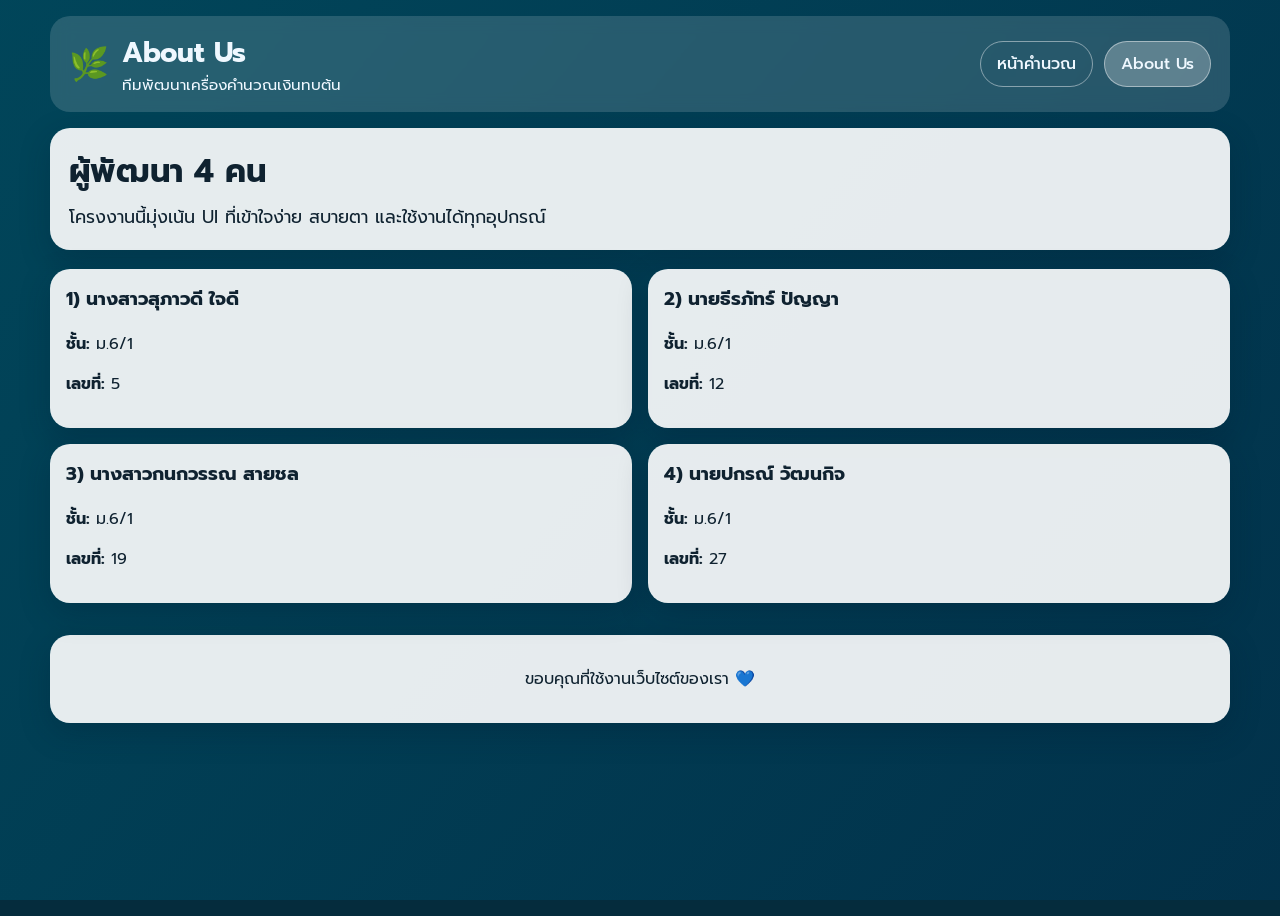
==== about.html @ 64e2b0ab "Create responsive compound interest web app with about page" ====
<!doctype html>
<html lang="th">
  <head>
    <meta charset="UTF-8" />
    <meta name="viewport" content="width=device-width, initial-scale=1.0" />
    <title>About Us | Compound Wealth Planner</title>
    <link rel="preconnect" href="https://fonts.googleapis.com" />
    <link rel="preconnect" href="https://fonts.gstatic.com" crossorigin />
    <link
      href="https://fonts.googleapis.com/css2?family=Prompt:wght@300;400;500;600;700&display=swap"
      rel="stylesheet"
    />
    <link rel="stylesheet" href="styles.css" />
  </head>
  <body>
    <div class="page-bg about-bg" aria-hidden="true"></div>
    <header class="topbar" role="banner">
      <div class="brand">
        <span class="brand-mark">🌿</span>
        <div>
          <h1>About Us</h1>
          <p>ทีมพัฒนาเครื่องคำนวณเงินทบต้น</p>
        </div>
      </div>
      <nav aria-label="Main navigation">
        <a href="index.html">หน้าคำนวณ</a>
        <a href="about.html" aria-current="page">About Us</a>
      </nav>
    </header>

    <main class="container">
      <section class="hero" aria-labelledby="about-title">
        <h2 id="about-title">ผู้พัฒนา 4 คน</h2>
        <p>โครงงานนี้มุ่งเน้น UI ที่เข้าใจง่าย สบายตา และใช้งานได้ทุกอุปกรณ์</p>
      </section>

      <section class="team-grid" aria-label="ข้อมูลผู้พัฒนา">
        <article class="member-card">
          <h3>1) นางสาวสุภาวดี ใจดี</h3>
          <p><strong>ชั้น:</strong> ม.6/1</p>
          <p><strong>เลขที่:</strong> 5</p>
        </article>
        <article class="member-card">
          <h3>2) นายธีรภัทร์ ปัญญา</h3>
          <p><strong>ชั้น:</strong> ม.6/1</p>
          <p><strong>เลขที่:</strong> 12</p>
        </article>
        <article class="member-card">
          <h3>3) นางสาวกนกวรรณ สายชล</h3>
          <p><strong>ชั้น:</strong> ม.6/1</p>
          <p><strong>เลขที่:</strong> 19</p>
        </article>
        <article class="member-card">
          <h3>4) นายปกรณ์ วัฒนกิจ</h3>
          <p><strong>ชั้น:</strong> ม.6/1</p>
          <p><strong>เลขที่:</strong> 27</p>
        </article>
      </section>
    </main>

    <footer>
      <p>ขอบคุณที่ใช้งานเว็บไซต์ของเรา 💙</p>
    </footer>
  </body>
</html>
---- styles.css ----
:root {
  --bg-overlay: linear-gradient(130deg, rgba(1, 75, 96, 0.82), rgba(2, 51, 78, 0.82));
  --card-bg: rgba(255, 255, 255, 0.9);
  --text-main: #0f2230;
  --text-light: #eff8ff;
  --primary: #1f8ef1;
  --primary-dark: #0f6ec2;
  --secondary: #f1f5f9;
  --success: #0f766e;
  --shadow: 0 10px 30px rgba(2, 27, 47, 0.25);
}

* {
  box-sizing: border-box;
}

body {
  margin: 0;
  min-height: 100vh;
  font-family: "Prompt", system-ui, sans-serif;
  color: var(--text-main);
  background: #052c3d;
  position: relative;
}

.page-bg {
  position: fixed;
  inset: 0;
  background-image: var(--bg-overlay),
    url("https://images.unsplash.com/photo-1559526324-593bc073d938?auto=format&fit=crop&w=1600&q=80");
  background-size: cover;
  background-position: center;
  z-index: -2;
}

.about-bg {
  background-image: var(--bg-overlay),
    url("https://images.unsplash.com/photo-1520607162513-77705c0f0d4a?auto=format&fit=crop&w=1600&q=80");
}

.topbar {
  max-width: 1180px;
  margin: 1rem auto;
  background: rgba(255, 255, 255, 0.15);
  backdrop-filter: blur(8px);
  border-radius: 20px;
  padding: 1rem 1.2rem;
  display: flex;
  gap: 1rem;
  justify-content: space-between;
  align-items: center;
  color: var(--text-light);
}

.brand {
  display: flex;
  align-items: center;
  gap: 0.8rem;
}

.brand-mark {
  font-size: 2rem;
}

.topbar h1 {
  margin: 0;
  font-size: clamp(1.2rem, 3vw, 1.7rem);
}

.topbar p {
  margin: 0;
  font-size: 0.95rem;
}

nav {
  display: flex;
  gap: 0.65rem;
}

nav a {
  color: var(--text-light);
  text-decoration: none;
  padding: 0.6rem 1rem;
  border-radius: 999px;
  border: 1px solid rgba(255, 255, 255, 0.45);
  font-weight: 500;
}

nav a[aria-current="page"],
nav a:hover {
  background: rgba(255, 255, 255, 0.25);
}

.container {
  width: min(1180px, 93vw);
  margin: 1rem auto 2rem;
  display: grid;
  gap: 1.2rem;
}

.hero,
.calculator-card,
.member-card,
footer {
  background: var(--card-bg);
  border-radius: 20px;
  box-shadow: var(--shadow);
}

.hero {
  padding: 1.2rem 1.2rem;
}

.hero h2 {
  margin: 0 0 0.4rem;
  font-size: clamp(1.3rem, 4vw, 2rem);
}

.hero p {
  margin: 0;
  font-size: clamp(1rem, 2vw, 1.1rem);
  line-height: 1.6;
}

.calculator-card {
  padding: 1.5rem;
}

.calculator-card h3 {
  margin-top: 0;
  font-size: 1.5rem;
}

.input-grid {
  display: grid;
  grid-template-columns: repeat(2, minmax(0, 1fr));
  gap: 1rem;
}

.field {
  display: grid;
  gap: 0.45rem;
}

label {
  font-size: 1.05rem;
  font-weight: 600;
}

input {
  width: 100%;
  padding: 0.88rem 0.95rem;
  border-radius: 12px;
  border: 2px solid #c6d7e5;
  font-size: 1.08rem;
}

input:focus-visible,
button:focus-visible,
a:focus-visible {
  outline: 3px solid #31c3ff;
  outline-offset: 2px;
}

small {
  color: #3f5568;
  font-size: 0.9rem;
}

.buttons {
  display: flex;
  flex-wrap: wrap;
  gap: 0.75rem;
  margin-top: 1.2rem;
}

.btn {
  border: 0;
  border-radius: 12px;
  padding: 0.88rem 1.2rem;
  font-size: 1.05rem;
  font-weight: 600;
  cursor: pointer;
}

.btn-primary {
  background: var(--primary);
  color: #fff;
}

.btn-primary:hover {
  background: var(--primary-dark);
}

.btn-secondary {
  background: var(--secondary);
  color: #1d2939;
}

.result {
  margin-top: 1.4rem;
  border-left: 6px solid var(--success);
  background: #f0fdf9;
  border-radius: 14px;
  padding: 1rem 1rem 0.8rem;
}

.result p {
  font-size: 1.08rem;
}

.formula {
  color: #1f3b4d;
}

.team-grid {
  display: grid;
  grid-template-columns: repeat(2, minmax(0, 1fr));
  gap: 1rem;
}

.member-card {
  padding: 1rem;
}

.member-card h3 {
  margin-top: 0;
}

footer {
  width: min(1180px, 93vw);
  margin: 1rem auto 1.4rem;
  padding: 1rem;
  text-align: center;
}

@media (max-width: 900px) {
  .input-grid,
  .team-grid {
    grid-template-columns: 1fr;
  }

  .topbar {
    flex-direction: column;
    align-items: flex-start;
  }
}

@media (max-width: 640px) {
  body {
    font-size: 17px;
  }

  nav {
    width: 100%;
  }

  nav a {
    flex: 1;
    text-align: center;
  }
}
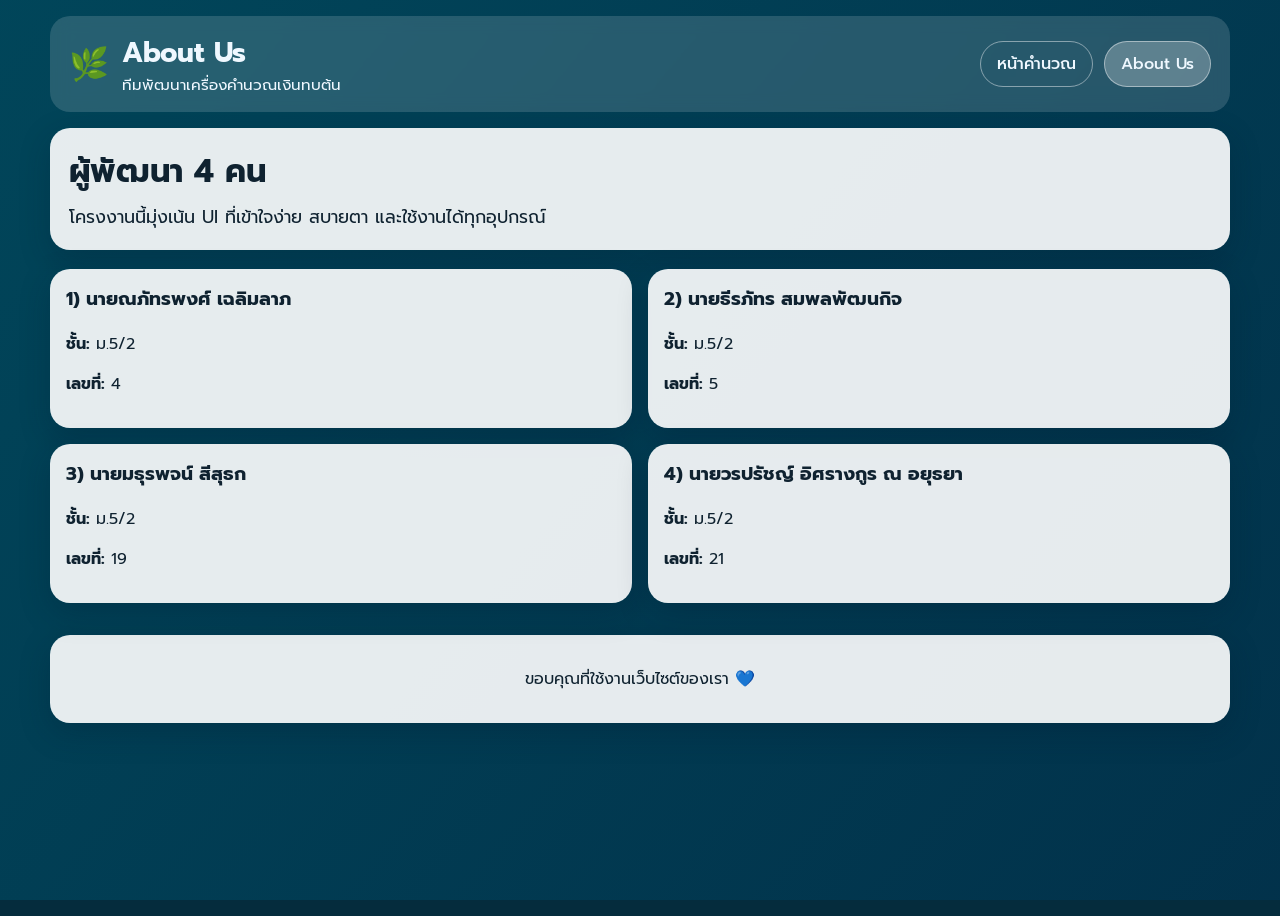
==== commit 34b877a4: "Update about.html" ====
--- a/about.html
+++ b/about.html
@@ -36,24 +36,24 @@
 
       <section class="team-grid" aria-label="ข้อมูลผู้พัฒนา">
         <article class="member-card">
-          <h3>1) นางสาวสุภาวดี ใจดี</h3>
-          <p><strong>ชั้น:</strong> ม.6/1</p>
+          <h3>1) นายณภัทรพงศ์ เฉลิมลาภ</h3>
+          <p><strong>ชั้น:</strong> ม.5/2</p>
+          <p><strong>เลขที่:</strong> 4</p>
+        </article>
+        <article class="member-card">
+          <h3>2) นายธีรภัทร สมพลพัฒนกิจ</h3>
+          <p><strong>ชั้น:</strong> ม.5/2</p>
           <p><strong>เลขที่:</strong> 5</p>
         </article>
         <article class="member-card">
-          <h3>2) นายธีรภัทร์ ปัญญา</h3>
-          <p><strong>ชั้น:</strong> ม.6/1</p>
-          <p><strong>เลขที่:</strong> 12</p>
-        </article>
-        <article class="member-card">
-          <h3>3) นางสาวกนกวรรณ สายชล</h3>
-          <p><strong>ชั้น:</strong> ม.6/1</p>
+          <h3>3) นายมธุรพจน์ สีสุธก</h3>
+          <p><strong>ชั้น:</strong> ม.5/2</p>
           <p><strong>เลขที่:</strong> 19</p>
         </article>
         <article class="member-card">
-          <h3>4) นายปกรณ์ วัฒนกิจ</h3>
-          <p><strong>ชั้น:</strong> ม.6/1</p>
-          <p><strong>เลขที่:</strong> 27</p>
+          <h3>4) นายวรปรัชญ์ อิศรางกูร ณ อยุธยา</h3>
+          <p><strong>ชั้น:</strong> ม.5/2</p>
+          <p><strong>เลขที่:</strong> 21</p>
         </article>
       </section>
     </main>
